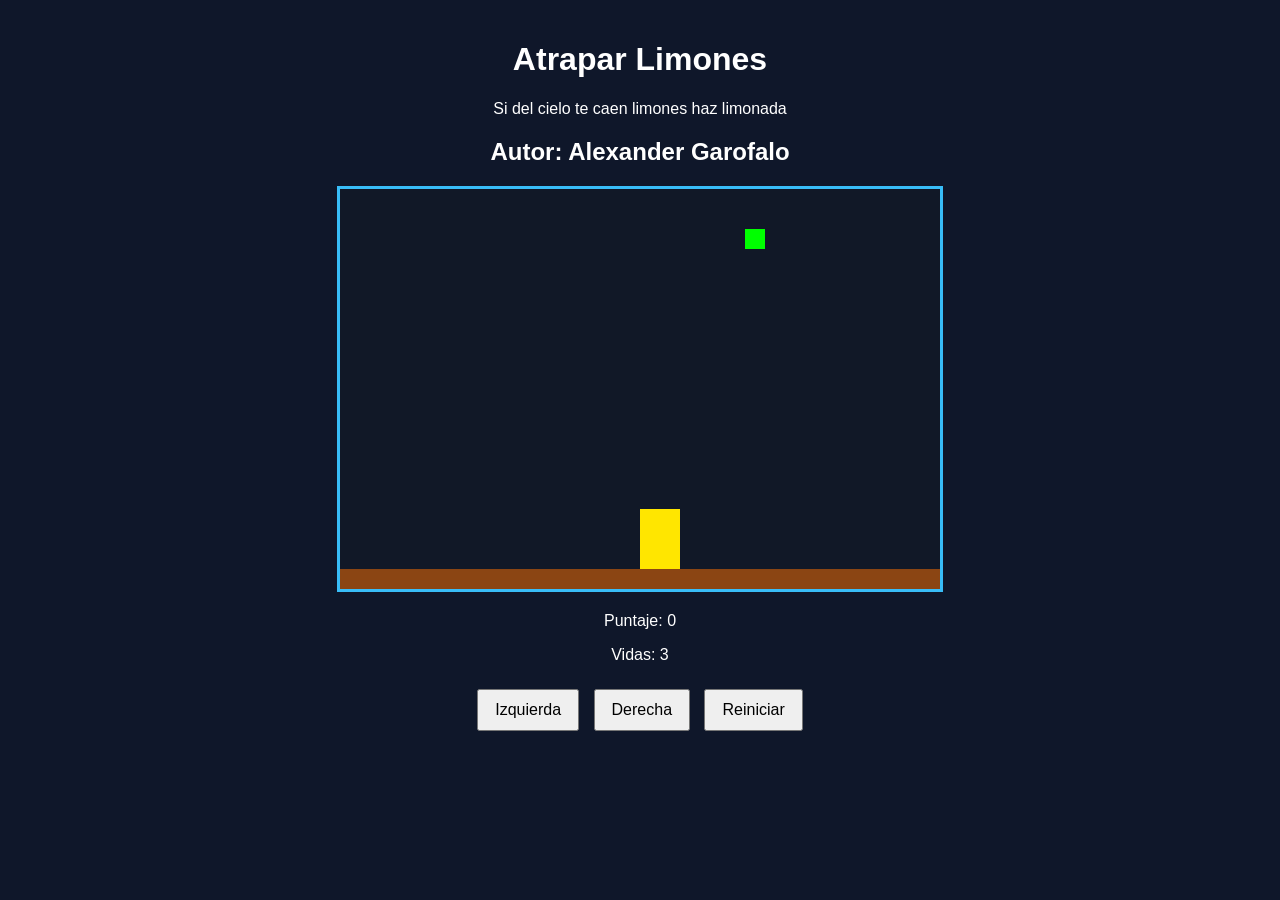
==== index.html @ 56292fef "P4.V5 Renombrando html principal" ====
<!DOCTYPE html>
<html>
<head>
  <title>Caza Limones</title>
  <link rel="stylesheet" href="limones.css">
  <script src="utils.js"></script>
</head>
<body onload="iniciar()">
  <div class="contenedor">
    <h1>Atrapar Limones</h1>
    <p>Si del cielo te caen limones haz limonada </p>
    <h2> Autor: Alexander Garofalo</h2>
    <canvas id="areajuego" width="600" height="400"></canvas>
    <div class="panel">
      <p>Puntaje: <span id="txtPuntaje">0</span></p>
      <p>Vidas: <span id="txtVidas">3</span></p>
    </div>
    <div class="botones">
      <button onclick="moverIzquierda()">Izquierda</button>
      <button onclick="moverDerecha()">Derecha</button>
      <button onclick="reiniciar()">Reiniciar</button>
    </div>
  </div>
  <script src="limones.js"></script>
</body>
</html>
---- limones.css ----
body {
  font-family: Arial, sans-serif;
  background-color: #0f172a;
  color: white;
  text-align: center;
  margin: 0;
  padding: 20px;
}

.contenedor {
  max-width: 800px;
  margin: 0 auto;
}

canvas {
  background-color: #111827;
  border: 3px solid #38bdf8;
  display: block;
  margin: 20px auto;
}

.panel {
  margin: 20px 0;
}

.botones button {
  margin: 5px;
  padding: 10px 16px;
  font-size: 16px;
  cursor: pointer;
}
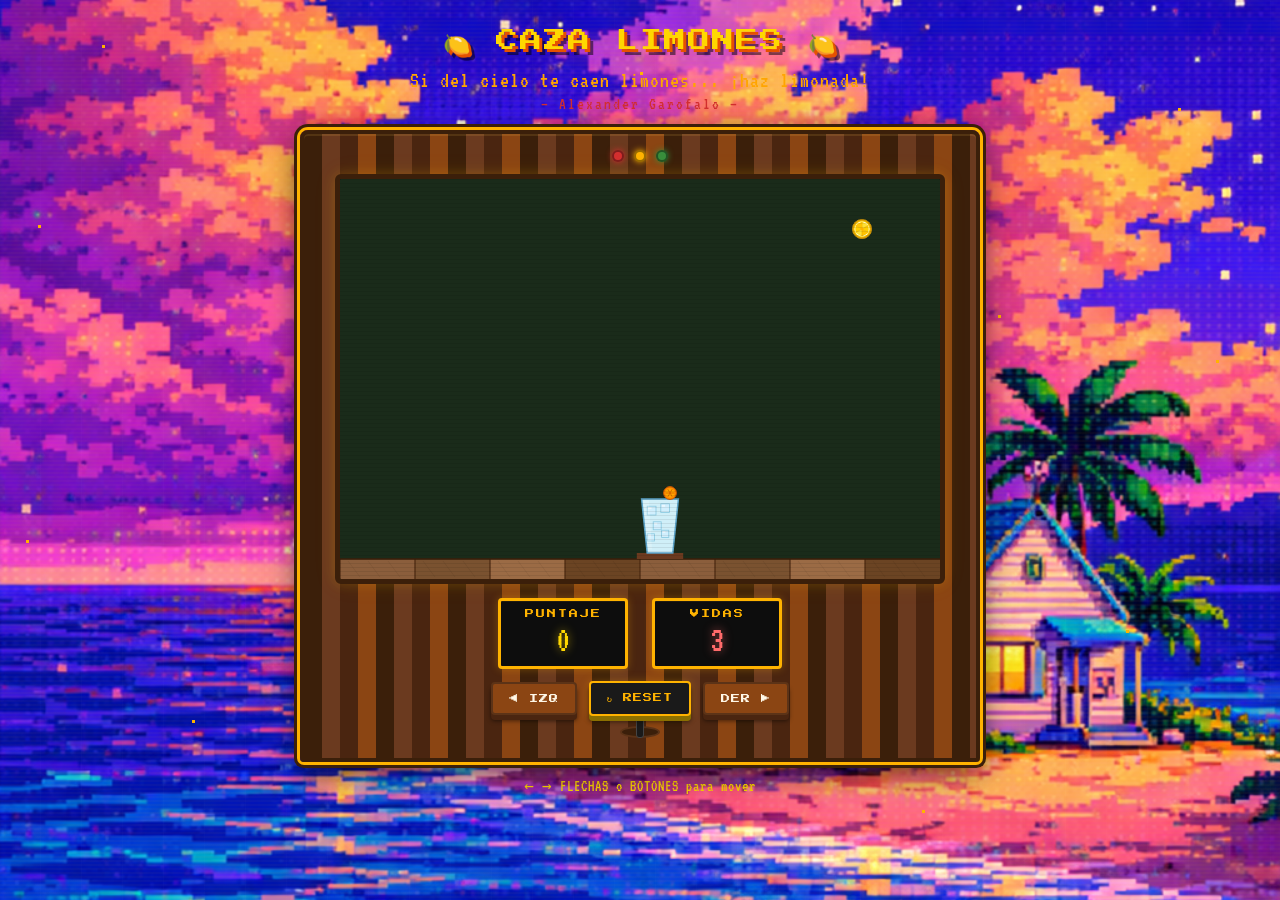
==== commit 1e50c959: "P5.V1-6 Aplicaciones de la IA" ====
--- a/index.html
+++ b/index.html
@@ -3,24 +3,318 @@
 <head>
   <title>Caza Limones</title>
   <link rel="stylesheet" href="limones.css">
+  <link href="https://fonts.googleapis.com/css2?family=Press+Start+2P&family=VT323&display=swap" rel="stylesheet">
   <script src="utils.js"></script>
 </head>
 <body onload="iniciar()">
+
+  <div class="estrellas">
+    <div class="estrella"></div><div class="estrella"></div><div class="estrella"></div>
+    <div class="estrella"></div><div class="estrella"></div><div class="estrella"></div>
+    <div class="estrella"></div><div class="estrella"></div><div class="estrella"></div>
+    <div class="estrella"></div><div class="estrella"></div><div class="estrella"></div>
+  </div>
+
   <div class="contenedor">
-    <h1>Atrapar Limones</h1>
-    <p>Si del cielo te caen limones haz limonada </p>
-    <h2> Autor: Alexander Garofalo</h2>
-    <canvas id="areajuego" width="600" height="400"></canvas>
-    <div class="panel">
-      <p>Puntaje: <span id="txtPuntaje">0</span></p>
-      <p>Vidas: <span id="txtVidas">3</span></p>
+
+    <div class="titulo-wrapper">
+      <div class="titulo-pixel">&#127819; CAZA LIMONES &#127819;</div>
+      <div class="subtitulo-pixel">Si del cielo te caen limones... &#161;haz limonada!</div>
+      <div class="autor-pixel">&#8212; Alexander Garofalo &#8212;</div>
     </div>
-    <div class="botones">
-      <button onclick="moverIzquierda()">Izquierda</button>
-      <button onclick="moverDerecha()">Derecha</button>
-      <button onclick="reiniciar()">Reiniciar</button>
+
+    <div class="arcade-cabinet">
+
+      <div class="cabinet-top">
+        <div class="cabinet-light red"></div>
+        <div class="cabinet-light yellow"></div>
+        <div class="cabinet-light green"></div>
+      </div>
+
+      <div class="screen-bezel">
+        <div class="scanlines"></div>
+        <canvas id="areajuego" width="600" height="400"></canvas>
+      </div>
+
+      <div class="panel">
+        <div class="stat-box">
+          <span class="stat-label">PUNTAJE</span>
+          <span class="stat-value" id="txtPuntaje">0</span>
+        </div>
+        <div class="stat-box">
+          <span class="stat-label">VIDAS</span>
+          <span class="stat-value lives" id="txtVidas">3</span>
+        </div>
+      </div>
+
+      <div class="botones">
+        <button class="btn-retro btn-dir" onclick="moverIzquierda()">&#9664; IZQ</button>
+        <button class="btn-retro btn-restart" onclick="reiniciar()">&#8635; RESET</button>
+        <button class="btn-retro btn-dir" onclick="moverDerecha()">DER &#9654;</button>
+      </div>
+
+      <div class="cabinet-bottom">
+        <div class="joystick-base"><div class="joystick-stick"></div></div>
+      </div>
+
     </div>
+
+    <div class="instrucciones">
+      <span>&#8592; &#8594; FLECHAS o BOTONES para mover</span>
+    </div>
+
   </div>
+
   <script src="limones.js"></script>
+  <script>
+    /* ── teclado ── */
+    document.addEventListener('keydown', function(e){
+      if (e.key === 'ArrowLeft')  moverIzquierda();
+      if (e.key === 'ArrowRight') moverDerecha();
+    });
+
+    const _canvas = document.getElementById('areajuego');
+    const _ctx    = _canvas.getContext('2d');
+
+    /* ══════════════════════════════════════════
+       MEDIA RODAJA DE LIMON (objeto que cae)
+       Vista de corte transversal, estilo pixel
+    ══════════════════════════════════════════ */
+    function drawRetroLemonSlice(ctx, x, y, w, h) {
+      ctx.save();
+      const cx = x + w / 2;
+      const cy = y + h / 2;
+      const rx = w * 0.48;
+      const ry = h * 0.48;
+
+      /* cascara exterior amarilla */
+      ctx.fillStyle = '#FFD700';
+      ctx.beginPath();
+      ctx.ellipse(cx, cy, rx, ry, 0, 0, Math.PI * 2);
+      ctx.fill();
+
+      /* anillo de cascara mas oscuro */
+      ctx.strokeStyle = '#E6A800';
+      ctx.lineWidth = w * 0.08;
+      ctx.beginPath();
+      ctx.ellipse(cx, cy, rx - w*0.04, ry - h*0.04, 0, 0, Math.PI * 2);
+      ctx.stroke();
+
+      /* pulpa interior - blanco cremoso */
+      ctx.fillStyle = '#FFFDE0';
+      ctx.beginPath();
+      ctx.ellipse(cx, cy, rx * 0.78, ry * 0.78, 0, 0, Math.PI * 2);
+      ctx.fill();
+
+      /* gajos pixel (6 triangulos) */
+      const gajoColors = ['#FFE033', '#FFD000', '#FFC400', '#FFE033', '#FFD000', '#FFC400'];
+      for (let i = 0; i < 6; i++) {
+        const a0 = (i / 6) * Math.PI * 2 - Math.PI / 2;
+        const a1 = ((i + 1) / 6) * Math.PI * 2 - Math.PI / 2;
+        const am = (a0 + a1) / 2;
+        ctx.fillStyle = gajoColors[i];
+        ctx.beginPath();
+        ctx.moveTo(cx, cy);
+        ctx.lineTo(cx + Math.cos(a0) * rx * 0.76, cy + Math.sin(a0) * ry * 0.76);
+        ctx.lineTo(cx + Math.cos(am) * rx * 0.70, cy + Math.sin(am) * ry * 0.70);
+        ctx.lineTo(cx + Math.cos(a1) * rx * 0.76, cy + Math.sin(a1) * ry * 0.76);
+        ctx.closePath();
+        ctx.fill();
+
+        /* lineas divisorias de gajo */
+        ctx.strokeStyle = '#E6A800';
+        ctx.lineWidth = 0.6;
+        ctx.beginPath();
+        ctx.moveTo(cx, cy);
+        ctx.lineTo(cx + Math.cos(a0) * rx * 0.78, cy + Math.sin(a0) * ry * 0.78);
+        ctx.stroke();
+      }
+
+      /* punto central */
+      ctx.fillStyle = '#FFB300';
+      ctx.beginPath();
+      ctx.arc(cx, cy, w * 0.07, 0, Math.PI * 2);
+      ctx.fill();
+
+      /* borde exterior nitido */
+      ctx.strokeStyle = '#B8860B';
+      ctx.lineWidth = 1;
+      ctx.beginPath();
+      ctx.ellipse(cx, cy, rx, ry, 0, 0, Math.PI * 2);
+      ctx.stroke();
+
+      ctx.restore();
+    }
+
+    /* ══════════════════════════════════════════
+       VASO CON CUBOS DE HIELO
+       Se llena de limonada segun puntaje (0-10)
+    ══════════════════════════════════════════ */
+    function drawRetroGlass(ctx, x, y, w, h, score) {
+      ctx.save();
+
+      const MAX_SCORE  = 10;
+      const fillRatio  = Math.min(score / MAX_SCORE, 1);
+
+      /* base / posavasos */
+      ctx.fillStyle = '#6B3A1F';
+      ctx.fillRect(x - w*0.08, y + h*0.90, w*1.16, h*0.10);
+
+      /* forma trapezoidal del vaso */
+      const gTL = x + w*0.04,  gTR = x + w*0.96;
+      const gBL = x + w*0.18,  gBR = x + w*0.82;
+      const gTY = y,            gBY = y + h*0.90;
+
+      /* interior del vaso - fondo vacio */
+      ctx.fillStyle = '#D0EFF8';
+      ctx.beginPath();
+      ctx.moveTo(gTL, gTY); ctx.lineTo(gTR, gTY);
+      ctx.lineTo(gBR, gBY); ctx.lineTo(gBL, gBY);
+      ctx.closePath();
+      ctx.fill();
+
+      /* limonada que sube desde abajo segun puntaje */
+      if (fillRatio > 0) {
+        const liqTopY = gBY - fillRatio * (gBY - gTY);
+        const t       = fillRatio;
+        const liqL    = gBL + (gTL - gBL) * t;
+        const liqR    = gBR + (gTR - gBR) * t;
+
+        /* capas de color pixel (amarillo-verde limonada) */
+        const layers = 8;
+        for (let li = 0; li < layers; li++) {
+          const ly0 = liqTopY + li     * (gBY - liqTopY) / layers;
+          const ly1 = liqTopY + (li+1) * (gBY - liqTopY) / layers;
+          const p0  = (gBY - ly0) / (gBY - gTY);
+          const p1  = (gBY - ly1) / (gBY - gTY);
+          const ll0 = gBL + (gTL - gBL) * (1 - p0);
+          const lr0 = gBR + (gTR - gBR) * (1 - p0);
+          const ll1 = gBL + (gTL - gBL) * (1 - p1);
+          const lr1 = gBR + (gTR - gBR) * (1 - p1);
+          ctx.fillStyle = li % 2 === 0 ? '#C8DC3A' : '#B8CC2A';
+          ctx.beginPath();
+          ctx.moveTo(ll0, ly0); ctx.lineTo(lr0, ly0);
+          ctx.lineTo(lr1, ly1); ctx.lineTo(ll1, ly1);
+          ctx.closePath();
+          ctx.fill();
+        }
+
+        /* espuma en la superficie */
+        const bw = liqR - liqL;
+        ctx.fillStyle = '#EEFFAA';
+        ctx.fillRect(liqL + bw*0.08, liqTopY, bw*0.84, h*0.022);
+
+        /* burbujas pixel */
+        [0.20, 0.45, 0.68].forEach(function(bx) {
+          ctx.fillStyle = 'rgba(240,255,160,0.75)';
+          ctx.fillRect(liqL + bw*bx, liqTopY + h*0.035, w*0.045, h*0.045);
+        });
+      }
+
+      /* cubos de hielo (siempre visibles sobre la limonada) */
+      var cubes = [
+        {fx:0.18, fy:0.12, fs:0.22},
+        {fx:0.52, fy:0.08, fs:0.22},
+        {fx:0.33, fy:0.38, fs:0.20},
+        {fx:0.18, fy:0.58, fs:0.18},
+        {fx:0.54, fy:0.52, fs:0.18}
+      ];
+      cubes.forEach(function(c) {
+        var cx2 = x + w*c.fx, cy2 = y + h*c.fy, cs = w*c.fs;
+        ctx.fillStyle   = 'rgba(210,240,255,0.72)';
+        ctx.strokeStyle = '#88C8E0';
+        ctx.lineWidth   = 0.8;
+        ctx.fillRect(cx2, cy2, cs, cs);
+        ctx.strokeRect(cx2, cy2, cs, cs);
+        ctx.fillStyle = 'rgba(255,255,255,0.55)';
+        ctx.fillRect(cx2+1, cy2+1, cs*0.38, cs*0.22);
+      });
+
+      /* reflejo lateral */
+      ctx.fillStyle = 'rgba(255,255,255,0.20)';
+      ctx.beginPath();
+      ctx.moveTo(gTL + w*0.04, gTY + h*0.02);
+      ctx.lineTo(gTL + w*0.18, gTY + h*0.02);
+      ctx.lineTo(gBL + w*0.12, gBY - h*0.06);
+      ctx.lineTo(gBL + w*0.02, gBY - h*0.06);
+      ctx.closePath();
+      ctx.fill();
+
+      /* contorno del vaso */
+      ctx.strokeStyle = '#5BA3C9';
+      ctx.lineWidth   = 1.5;
+      ctx.beginPath();
+      ctx.moveTo(gTL, gTY); ctx.lineTo(gTR, gTY);
+      ctx.lineTo(gBR, gBY); ctx.lineTo(gBL, gBY);
+      ctx.closePath();
+      ctx.stroke();
+
+      /* rodaja de naranja decorativa en el borde */
+      var slX = x + w*0.75, slY = y - h*0.10, slR = w*0.16;
+      ctx.fillStyle = '#FF8C00';
+      ctx.beginPath(); ctx.arc(slX, slY, slR, 0, Math.PI*2); ctx.fill();
+      ctx.fillStyle = '#FFA500';
+      ctx.beginPath(); ctx.arc(slX, slY, slR*0.72, 0, Math.PI*2); ctx.fill();
+      ctx.strokeStyle = '#CC5500'; ctx.lineWidth = 0.7;
+      for (var seg = 0; seg < 6; seg++) {
+        var ang = (seg/6)*Math.PI*2;
+        ctx.beginPath();
+        ctx.moveTo(slX, slY);
+        ctx.lineTo(slX + Math.cos(ang)*slR*0.70, slY + Math.sin(ang)*slR*0.70);
+        ctx.stroke();
+      }
+      ctx.strokeStyle = '#CC5500'; ctx.lineWidth = 1;
+      ctx.beginPath(); ctx.arc(slX, slY, slR, 0, Math.PI*2); ctx.stroke();
+
+      ctx.restore();
+    }
+
+    /* ══════════════════════════════════════════
+       SUELO - TABLONES DE MADERA
+    ══════════════════════════════════════════ */
+    function drawWoodFloor(ctx, cW, cH, floorH) {
+      var y0 = cH - floorH;
+      var plankColors = ['#8B5E3C','#7A5230','#9B6B45','#6B4423'];
+      var nPlanks = 8;
+      var pw = cW / nPlanks;
+
+      for (var i = 0; i < nPlanks; i++) {
+        var px = i * pw;
+        ctx.fillStyle = plankColors[i % plankColors.length];
+        ctx.fillRect(px, y0, pw + 1, floorH);
+
+        ctx.strokeStyle = '#4A2810';
+        ctx.lineWidth = 1.2;
+        ctx.beginPath(); ctx.moveTo(px, y0); ctx.lineTo(px, y0 + floorH); ctx.stroke();
+
+        ctx.strokeStyle = 'rgba(0,0,0,0.12)';
+        ctx.lineWidth = 0.5;
+        for (var g = 0; g < 3; g++) {
+          var gx = px + 8 + g * 20;
+          ctx.beginPath();
+          ctx.moveTo(gx, y0 + 2);
+          ctx.lineTo(gx + 12, y0 + floorH - 2);
+          ctx.stroke();
+        }
+      }
+      ctx.strokeStyle = '#3B1F0A';
+      ctx.lineWidth = 1.5;
+      ctx.beginPath(); ctx.moveTo(0, y0); ctx.lineTo(cW, y0); ctx.stroke();
+    }
+
+    /* ── sobreescribir funciones de limones.js ── */
+    window.dibujarPersonaje = function() {
+      var score = (typeof puntaje !== 'undefined') ? puntaje : 0;
+      drawRetroGlass(_ctx, personajeX, personajeY, ANCHO_PERSONAJE, ALTURA_PERSONAJE, score);
+    };
+
+    window.dibujarLimon = function() {
+      drawRetroLemonSlice(_ctx, limonX, limonY, ANCHO_LIMON, ALTURA_LIMON);
+    };
+
+    window.dibujarSuelo = function() {
+      drawWoodFloor(_ctx, _canvas.width, _canvas.height, ALTURA_SUELO);
+    };
+  </script>
 </body>
-</html>+</html>
--- a/limones.css
+++ b/limones.css
@@ -1,31 +1,379 @@
+@import url('https://fonts.googleapis.com/css2?family=Press+Start+2P&family=VT323&display=swap');
+
+/* ─── Reset & Base ─── */
+*, *::before, *::after { box-sizing: border-box; margin: 0; padding: 0; }
+
+:root {
+  --wood-dark:   #3B1F0A;
+  --wood-mid:    #6B3A1F;
+  --wood-light:  #A0522D;
+  --wood-grain:  #8B4513;
+  --amber:       #FFB300;
+  --amber-dark:  #E65100;
+  --cream:       #FFF8E7;
+  --lemon:       #FFD700;
+  --teal:        #00BFA5;
+  --red-retro:   #D32F2F;
+  --green-retro: #388E3C;
+  --pixel-font:  'Press Start 2P', monospace;
+  --vt-font:     'VT323', monospace;
+  --screen-glow: rgba(255, 200, 0, 0.18);
+}
+
 body {
-  font-family: Arial, sans-serif;
-  background-color: #0f172a;
-  color: white;
+  font-family: var(--pixel-font);
+  background-color: #1A0A00;
+  background-image:
+    repeating-linear-gradient(
+      0deg,
+      transparent,
+      transparent 2px,
+      rgba(255,180,0,0.03) 2px,
+      rgba(255,180,0,0.03) 4px
+    ),
+    repeating-linear-gradient(
+      90deg,
+      transparent,
+      transparent 40px,
+      rgba(255,255,255,0.01) 40px,
+      rgba(255,255,255,0.01) 41px
+    ),
+    url('fondopixeldbz.png');
+  background-repeat: no-repeat, no-repeat, no-repeat;
+  background-size: auto, auto, cover;
+  background-position: center center;
+  background-attachment: fixed;
+  color: var(--cream);
   text-align: center;
-  margin: 0;
-  padding: 20px;
-}
-
+  min-height: 100vh;
+  padding: 20px 10px 40px;
+  overflow-x: hidden;
+}
+
+/* ─── Estrellas decorativas ─── */
+.estrellas {
+  position: fixed;
+  top: 0; left: 0; width: 100%; height: 100%;
+  pointer-events: none;
+  z-index: 0;
+}
+.estrella {
+  position: absolute;
+  width: 3px; height: 3px;
+  background: var(--amber);
+  image-rendering: pixelated;
+}
+.estrella:nth-child(1)  { top: 5%;  left: 8%;  }
+.estrella:nth-child(2)  { top: 12%; left: 92%; }
+.estrella:nth-child(3)  { top: 25%; left: 3%;  }
+.estrella:nth-child(4)  { top: 8%;  left: 50%; }
+.estrella:nth-child(5)  { top: 40%; left: 95%; }
+.estrella:nth-child(6)  { top: 60%; left: 2%;  }
+.estrella:nth-child(7)  { top: 70%; left: 88%; }
+.estrella:nth-child(8)  { top: 80%; left: 15%; }
+.estrella:nth-child(9)  { top: 90%; left: 72%; }
+.estrella:nth-child(10) { top: 15%; left: 68%; }
+.estrella:nth-child(11) { top: 50%; left: 42%; }
+.estrella:nth-child(12) { top: 35%; left: 78%; }
+
+/* ─── Contenedor principal ─── */
 .contenedor {
-  max-width: 800px;
+  position: relative;
+  z-index: 1;
+  max-width: 680px;
   margin: 0 auto;
 }
 
+/* ─── Bloque de título ─── */
+.titulo-wrapper {
+  margin-bottom: 18px;
+}
+
+.titulo-pixel {
+  font-family: var(--pixel-font);
+  font-size: clamp(14px, 3vw, 22px);
+  color: var(--lemon);
+  text-shadow:
+    3px 3px 0 var(--amber-dark),
+    6px 6px 0 rgba(0,0,0,0.5);
+  letter-spacing: 2px;
+  padding: 10px 0 6px;
+  animation: parpadeo 2.5s step-end infinite;
+}
+
+@keyframes parpadeo {
+  0%, 90%, 100% { opacity: 1; }
+  94%           { opacity: 0.4; }
+}
+
+.subtitulo-pixel {
+  font-family: var(--vt-font);
+  font-size: clamp(16px, 3.5vw, 22px);
+  color: #FFA500;
+  margin-top: 6px;
+  letter-spacing: 1px;
+}
+
+.autor-pixel {
+  font-family: var(--vt-font);
+  font-size: clamp(13px, 2.5vw, 17px);
+  color: #D32F2F;
+  margin-top: 4px;
+  letter-spacing: 2px;
+}
+
+/* ─── Gabinete arcade ─── */
+.arcade-cabinet {
+  background:
+    repeating-linear-gradient(
+      90deg,
+      var(--wood-dark) 0px,
+      var(--wood-dark) 18px,
+      var(--wood-mid)  18px,
+      var(--wood-mid)  36px,
+      #4A2510          36px,
+      #4A2510          54px,
+      var(--wood-grain) 54px,
+      var(--wood-grain) 72px
+    );
+  border: 4px solid var(--wood-dark);
+  border-radius: 8px 8px 4px 4px;
+  padding: 16px 20px 20px;
+  box-shadow:
+    0 0 0 3px var(--amber),
+    0 0 0 6px var(--wood-dark),
+    0 8px 32px rgba(0,0,0,0.7),
+    inset 0 2px 0 rgba(255,200,80,0.12);
+  position: relative;
+}
+
+/* ─── Luces del gabinete ─── */
+.cabinet-top {
+  display: flex;
+  justify-content: center;
+  gap: 10px;
+  margin-bottom: 12px;
+}
+
+.cabinet-light {
+  width: 12px;
+  height: 12px;
+  border-radius: 50%;
+  border: 2px solid rgba(0,0,0,0.4);
+}
+.cabinet-light.red    { background: var(--red-retro);   box-shadow: 0 0 6px var(--red-retro); }
+.cabinet-light.yellow { background: var(--amber);       box-shadow: 0 0 6px var(--amber); animation: blink 1.2s step-end infinite; }
+.cabinet-light.green  { background: var(--green-retro); box-shadow: 0 0 6px var(--green-retro); }
+
+@keyframes blink {
+  0%, 60%, 100% { opacity: 1; }
+  70%           { opacity: 0.2; }
+}
+
+/* ─── Bisel de pantalla ─── */
+.screen-bezel {
+  position: relative;
+  background: #0A0A0A;
+  border: 5px solid var(--wood-dark);
+  border-radius: 6px;
+  box-shadow:
+    inset 0 0 20px rgba(0,0,0,0.8),
+    0 0 12px var(--screen-glow),
+    0 0 24px rgba(255,180,0,0.08);
+  overflow: hidden;
+  display: inline-block;
+  width: 100%;
+  max-width: 610px;
+}
+
+/* Efecto scanlines sobre el canvas */
+.scanlines {
+  position: absolute;
+  top: 0; left: 0; right: 0; bottom: 0;
+  background: repeating-linear-gradient(
+    0deg,
+    transparent,
+    transparent 3px,
+    rgba(0,0,0,0.08) 3px,
+    rgba(0,0,0,0.08) 4px
+  );
+  pointer-events: none;
+  z-index: 10;
+}
+
 canvas {
-  background-color: #111827;
-  border: 3px solid #38bdf8;
   display: block;
-  margin: 20px auto;
-}
-
+  width: 100%;
+  height: auto;
+  image-rendering: pixelated;
+  image-rendering: crisp-edges;
+  background-color: #1A2B1A;
+  background-image:
+    linear-gradient(rgba(0,60,0,0.4) 1px, transparent 1px),
+    linear-gradient(90deg, rgba(0,60,0,0.4) 1px, transparent 1px);
+  background-size: 20px 20px;
+}
+
+/* ─── Panel de estadísticas ─── */
 .panel {
-  margin: 20px 0;
-}
-
-.botones button {
-  margin: 5px;
+  display: flex;
+  justify-content: center;
+  gap: 24px;
+  margin: 14px 0 10px;
+}
+
+.stat-box {
+  background: #0D0D0D;
+  border: 3px solid var(--amber);
+  border-radius: 4px;
+  padding: 8px 20px;
+  min-width: 130px;
+  box-shadow:
+    0 0 8px rgba(255,179,0,0.3),
+    inset 0 1px 0 rgba(255,200,80,0.08);
+  display: flex;
+  flex-direction: column;
+  align-items: center;
+  gap: 4px;
+}
+
+.stat-label {
+  font-family: var(--pixel-font);
+  font-size: 9px;
+  color: var(--amber);
+  letter-spacing: 2px;
+  text-transform: uppercase;
+}
+
+.stat-value {
+  font-family: var(--vt-font);
+  font-size: 36px;
+  color: var(--lemon);
+  line-height: 1;
+  text-shadow: 0 0 10px rgba(255, 215, 0, 0.6);
+}
+
+.stat-value.lives {
+  color: #FF6B6B;
+  text-shadow: 0 0 10px rgba(255, 107, 107, 0.6);
+}
+
+/* ─── Botones retro ─── */
+.botones {
+  display: flex;
+  justify-content: center;
+  align-items: center;
+  gap: 12px;
+  margin: 12px 0 10px;
+  flex-wrap: wrap;
+}
+
+.btn-retro {
+  font-family: var(--pixel-font);
+  font-size: 9px;
+  letter-spacing: 1px;
+  cursor: pointer;
+  border: none;
+  border-radius: 4px;
   padding: 10px 16px;
+  text-transform: uppercase;
+  position: relative;
+  transition: transform 0.08s, box-shadow 0.08s;
+  user-select: none;
+  -webkit-user-select: none;
+}
+
+.btn-dir {
+  background: var(--wood-grain);
+  color: var(--cream);
+  box-shadow:
+    0 5px 0 #4A2510,
+    0 6px 4px rgba(0,0,0,0.5);
+  border: 2px solid #5C3317;
+}
+
+.btn-dir:hover {
+  background: var(--wood-light);
+}
+
+.btn-dir:active {
+  transform: translateY(3px);
+  box-shadow: 0 2px 0 #4A2510, 0 3px 4px rgba(0,0,0,0.5);
+}
+
+.btn-restart {
+  background: #1A1A1A;
+  color: var(--amber);
+  border: 2px solid var(--amber);
+  box-shadow:
+    0 5px 0 #8B7000,
+    0 6px 4px rgba(0,0,0,0.5),
+    0 0 10px rgba(255,179,0,0.25);
+}
+
+.btn-restart:hover {
+  background: #252525;
+  box-shadow:
+    0 5px 0 #8B7000,
+    0 6px 4px rgba(0,0,0,0.5),
+    0 0 16px rgba(255,179,0,0.45);
+}
+
+.btn-restart:active {
+  transform: translateY(3px);
+  box-shadow: 0 2px 0 #8B7000, 0 3px 4px rgba(0,0,0,0.5);
+}
+
+/* ─── Joystick decorativo ─── */
+.cabinet-bottom {
+  display: flex;
+  justify-content: center;
+  margin-top: 10px;
+}
+
+.joystick-base {
+  width: 40px;
+  height: 12px;
+  background: var(--wood-dark);
+  border-radius: 50%;
+  border: 2px solid #5C3317;
+  display: flex;
+  justify-content: center;
+  align-items: flex-start;
+  padding-top: 2px;
+}
+
+.joystick-stick {
+  width: 8px;
+  height: 22px;
+  background: #1A1A1A;
+  border-radius: 3px;
+  border: 1px solid #444;
+  margin-top: -14px;
+}
+
+/* ─── Instrucciones ─── */
+.instrucciones {
+  font-family: var(--vt-font);
   font-size: 16px;
-  cursor: pointer;
-}+  color: #FFD700;
+  margin-top: 14px;
+  letter-spacing: 1px;
+  animation: fadeInOut 3s ease-in-out infinite;
+}
+
+@keyframes fadeInOut {
+  0%, 100% { opacity: 0.5; }
+  50%       { opacity: 1; }
+}
+
+/* ─── Responsive ─── */
+@media (max-width: 640px) {
+  .arcade-cabinet { padding: 12px 10px 14px; }
+  .panel { gap: 12px; }
+  .stat-box { min-width: 110px; padding: 6px 12px; }
+  .stat-value { font-size: 28px; }
+  .stat-label { font-size: 7px; }
+  .btn-retro { font-size: 7px; padding: 8px 10px; }
+  .titulo-pixel { font-size: 12px; }
+}
